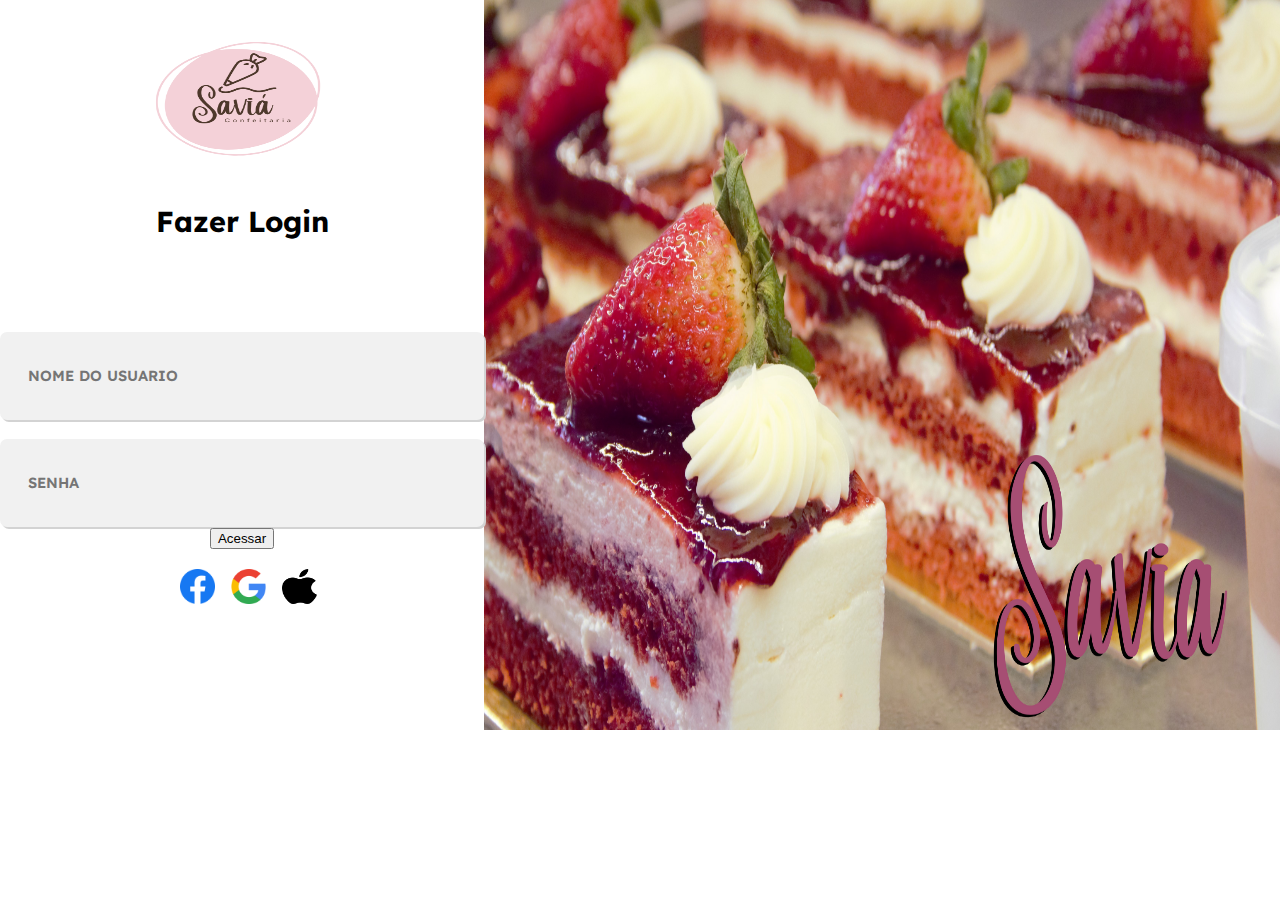
==== index.html @ 2b9353f9 "Add files via upload" ====
<?php
    session_star()
?>
<!DOCTYPE html>
<html lang="en">
<head>
    <meta charset="UTF-8">
    <meta http-equiv="X-UA-Compatible" content="IE=edge">
    <meta name="viewport" content="width=device-width, initial-scale=1.0">
    <title>Document</title>
    <link rel="stylesheet" href="style.css">
</head>
<body>
    <div class="container">

        <section class="wallpaper">
            <img src="imagemfundo.png" alt="">
        </section>

        <div class="login__logo">
            <img src="logo.png" alt="">
            <h2>Fazer Login</h2>
        </div>
        <div class="fazerlogin">
        <form action="" method="POST" action="autenticacao.php" class="enviardados">
                    <input type="text" placeholder="NOME DO USUARIO" style="background: rgb(241, 241, 241)" name="username" id="username" class="input"> <br/>
                    <input type="password" name="password" id="password" style="background: rgb(241, 241, 241)" placeholder="SENHA" class="inputsenha"> <br/>
                    <button class="enviar" type="submit">Acessar</button>
        </form>
        <div class="redessociais">
            <img src="facebooklogo.png" alt="">
            <img src="googlelogo.png" alt="">
            <img src="applelogo.png" alt="">
        </div>
        </div>

    </div>        
</body>
</html>
---- style.css ----
@import url('https://fonts.googleapis.com/css2?family=Lexend+Deca:wght@300;400;500;600;700&display=swap');
body {
  overflow: hidden;
  margin: 0;
  font-family: 'Lexend Deca', sans-serif;

}
.container {
    display: grid; 
    grid-template-columns: 2fr 0.8fr 1fr 1fr 1fr 1fr; 
    grid-template-rows: 2fr 0.4fr 1fr 1fr; 
    gap: 0px 0px; 
    grid-template-areas: 
      "login__logo wallpaper wallpaper wallpaper wallpaper wallpaper"
      "login__logo wallpaper wallpaper wallpaper wallpaper wallpaper"
      "fazerlogin wallpaper wallpaper wallpaper wallpaper wallpaper"
      "fazerlogin wallpaper wallpaper wallpaper wallpaper wallpaper"; 
  }
  .wallpaper { 
    grid-area: wallpaper; 
    margin: 0;
    width: 100%;
    height: 100%;
  }
  .wallpaper img {
    width: 100%;
    height: 120%;
    margin: 0;
  }
  .fazerlogin { grid-area: fazerlogin; }

  .login__logo {
    grid-area: login__logo;
  }
  .login__logo img {
    width: 60%;
    height: 60%;
    margin-left: 19%;
  }
  .fazerlogin {
    text-align: center;
    margin-top: 0;
  }
  .login__logo h2 {
    color: var(--deep-grey);
    font-size: 1.8em;
    text-align: center;
    margin-top: 0;
    margin-bottom: 0;
  }
  .inputsenha {
    margin-top: 4%;
  }
  .fazerlogin input {
    width: 52vh;
    height: 8vh;
    color: var(--deep-grey);
    border: none;
    border-radius: 7px;
    padding: 8px;
  }
  input::placeholder{
    font-family: 'Lexend Deca', sans-serif;
    font-weight: 600;
    font-style: bold;
    font-size: 110%;
    padding-left: 20px;
    text-align: left;
  }
  input{
    box-shadow: 2px 2px 0px rgb(211, 211, 211);
    font-family: 'Lexend Deca', sans-serif;
    color: black;
    font-weight: 700;
    text-align: center;
  }
  .fazerlogin img {
    margin-inline-start: 12px;
    width: 35px;
    height: 35px;
    margin-top: 20px;
  }
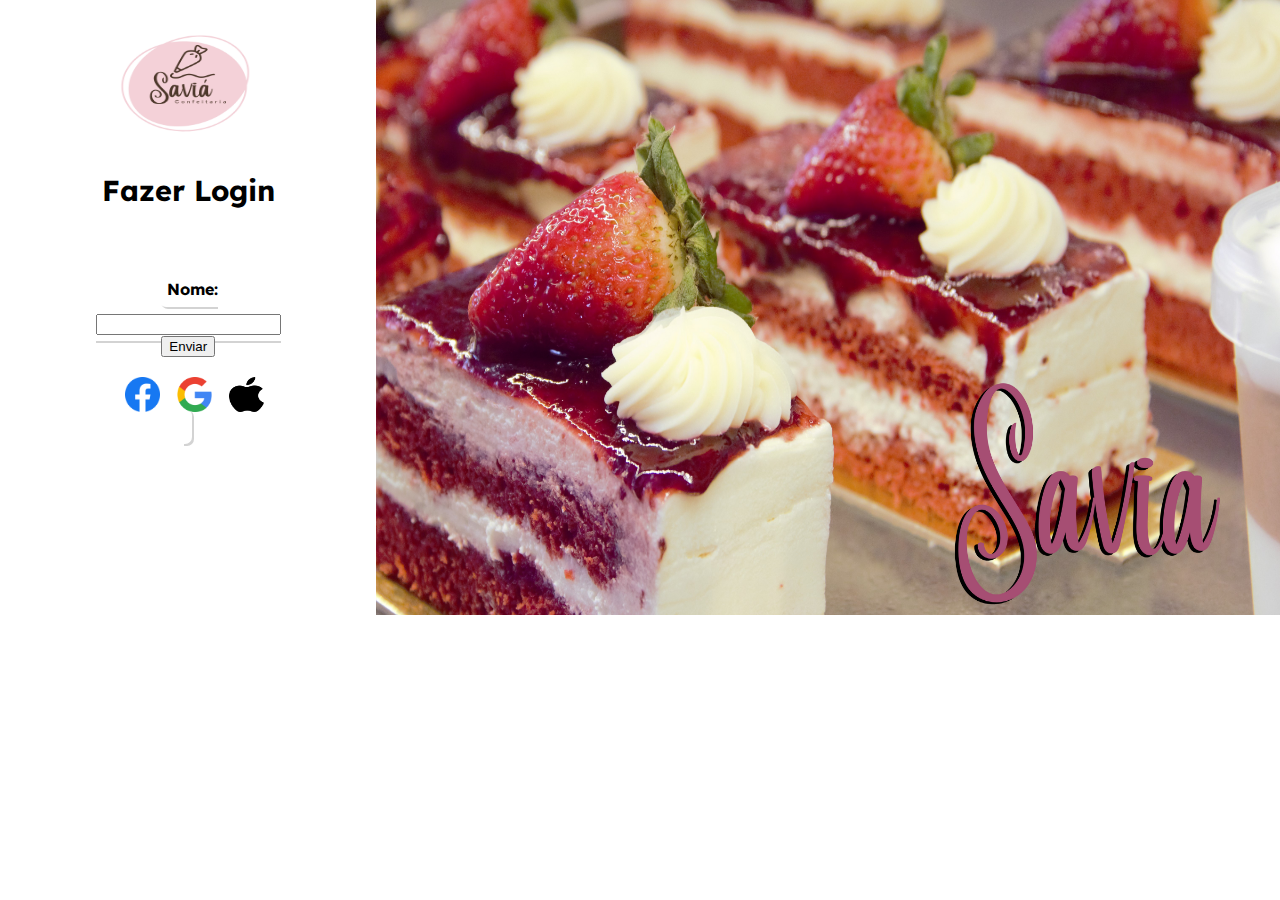
==== commit f0665178: "Update index.html" ====
--- a/index.html
+++ b/index.html
@@ -23,9 +23,9 @@
         </div>
         <div class="fazerlogin">
         <form action="" method="POST" action="autenticacao.php" class="enviardados">
-                    <input type="text" placeholder="NOME DO USUARIO" style="background: rgb(241, 241, 241)" name="username" id="username" class="input"> <br/>
-                    <input type="password" name="password" id="password" style="background: rgb(241, 241, 241)" placeholder="SENHA" class="inputsenha"> <br/>
-                    <button class="enviar" type="submit">Acessar</button>
+                    <label class="input" id="password" for = "login">Nome:<br/>
+                    <input class="inputsenha" id="username" type = "text" name="login"><br/>
+                <center><input id="botao" type = "submit" value = "Enviar"></center>
         </form>
         <div class="redessociais">
             <img src="facebooklogo.png" alt="">
@@ -36,4 +36,4 @@
 
     </div>        
 </body>
-</html>+</html>
--- a/style.css
+++ b/style.css
@@ -51,7 +51,7 @@
   .inputsenha {
     margin-top: 4%;
   }
-  .fazerlogin input {
+  .fazerlogin label {
     width: 52vh;
     height: 8vh;
     color: var(--deep-grey);
@@ -67,7 +67,7 @@
     padding-left: 20px;
     text-align: left;
   }
-  input{
+  label{
     box-shadow: 2px 2px 0px rgb(211, 211, 211);
     font-family: 'Lexend Deca', sans-serif;
     color: black;
